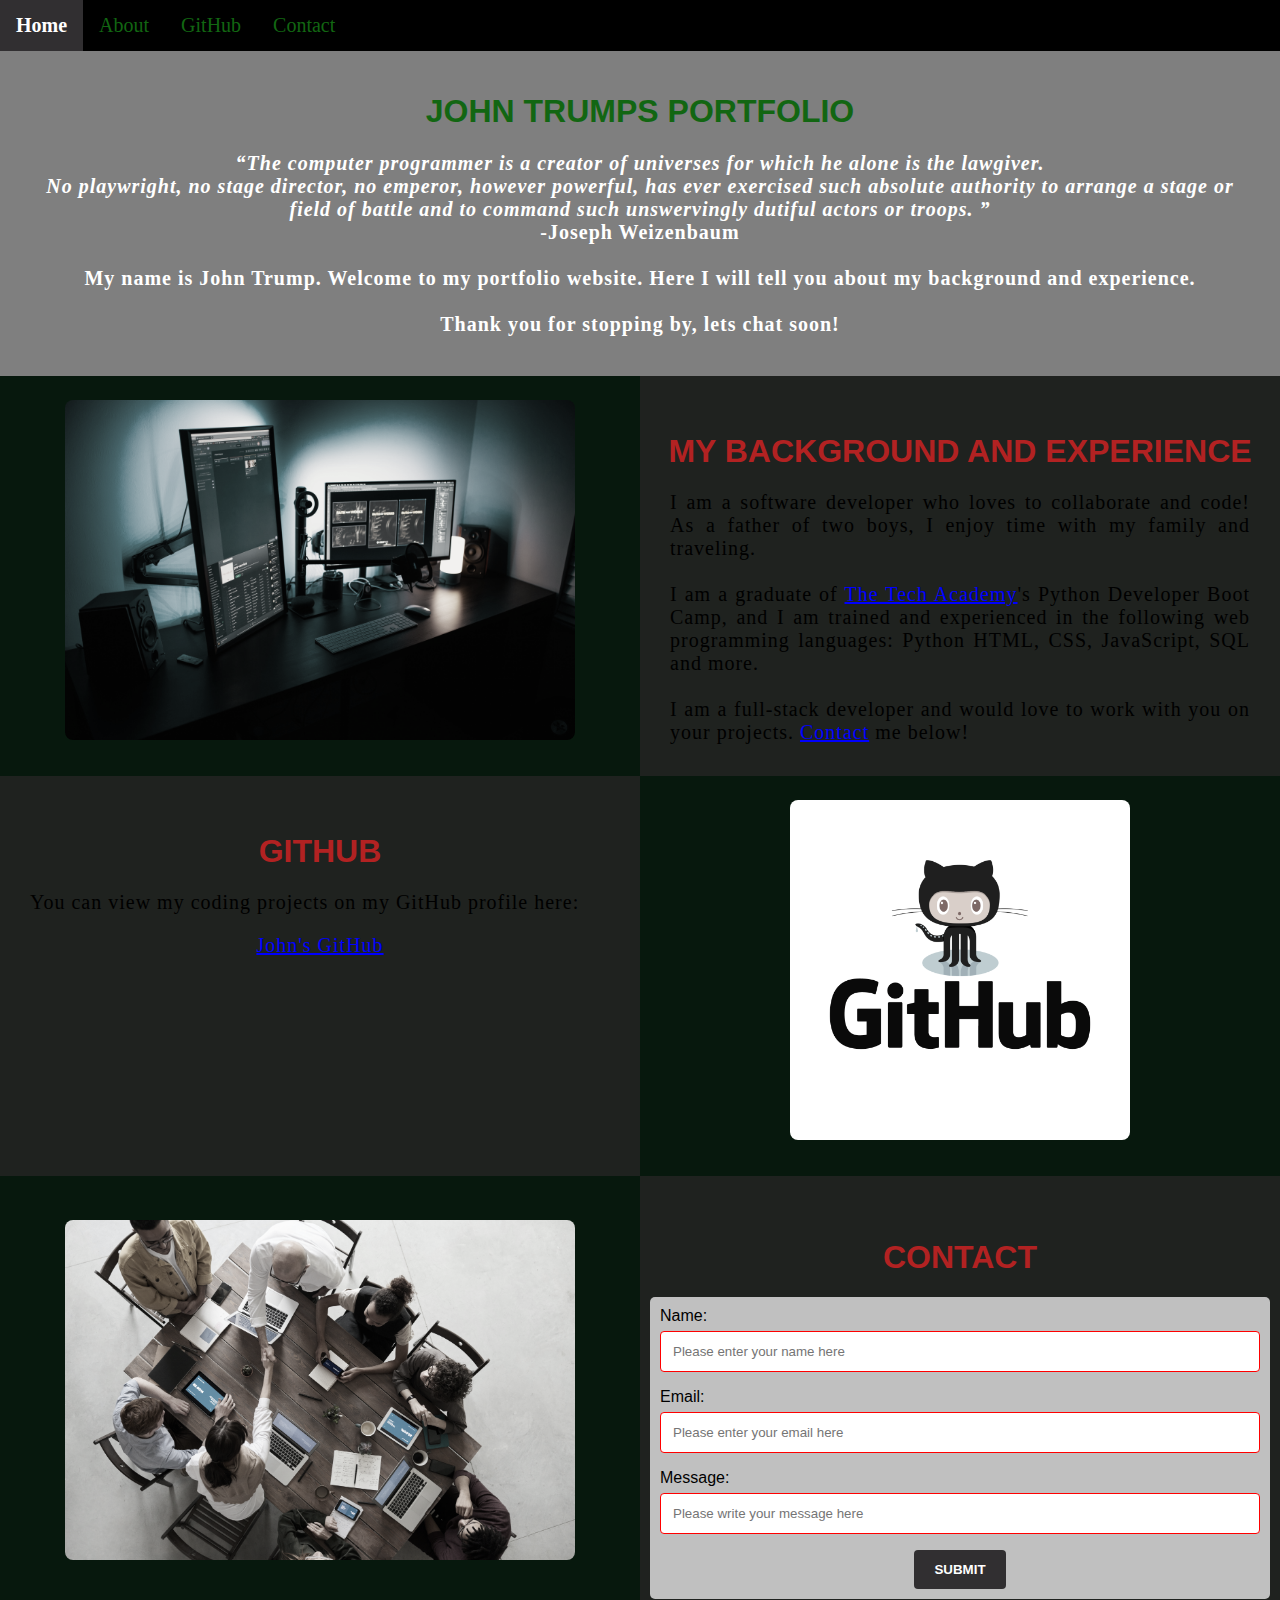
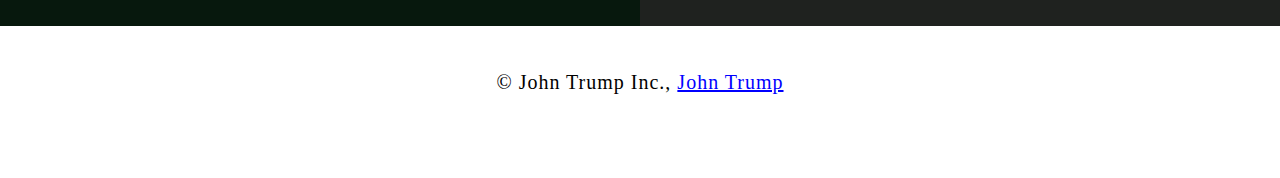
==== Portfolio_Web_Page.html @ 785adcdd "initial commit of portfolio" ====
<!DOCTYPE html>
<html>
    <head>
        <meta charset="UTF-8">
        <meta name="viewport" content="width=device-width"/>
        <title>John Trump</title>
        <link rel="stylesheet" type="text/css" href="Styling/portfolio_css.css">
    </head>

    <body class="background">

        <div class="navbar">
            <a class="active" href="#home">Home</a>
            <a href="#about">About</a>
            <a href="#github">GitHub</a>
            <a href="#contact">Contact</a>   
        </div>

        <br>
        <br>

        <!-- video at top of screen muted and on loop-->
        <div id="home"> 
            <video autoplay muted loop id="floating_web">
                <source src="./Styling/videos/floating_web.mp4" type="video/mp4">
                <!-- below message displays if video does not run-->
                Your browser does not support HTML5 video.
            </video>
        </div> 

        <!-- text displayed over top of above listed video-->
        <div class="video_text">
            <h1 class="white-text">John Trumps Portfolio</h1>
            <strong>
                <p class="center">
                    <q>The computer programmer is a creator of universes for which he alone is the lawgiver.
                        <br>No playwright, no stage director, no emperor, however powerful, has ever exercised such absolute authority to arrange a stage or
                        <br>field of battle and to command such unswervingly dutiful actors or troops.
                    </q>
                    <br> -Joseph Weizenbaum
                    <br>
                    <br> My name is John Trump. Welcome to my portfolio website. Here I will tell you about my background and experience.
                    <br>
                    <br> Thank you for stopping by, lets chat soon!
                </p>
            </strong>
        </div>
        
        <!-- About you section-->
        <div class="row" id="about">
            <!--left-column-->
            <div class="column_2">
                <img src="./Styling/Images/home_office.jpg" alt="home_office">
            </div>
            <!--right column-->
            <div class="column_1">
                <h1>My background and experience</h1>
                <p>
                    I am a software developer who loves to collaborate and code! As a father of two boys, I enjoy time with my family and traveling.
                    <br>
                    <br>I am a graduate of <a href="https://www.learncodinganywhere.com" target="_blank">The Tech Academy</a>'s Python Developer Boot Camp, 
                    and I am trained and experienced in the following web programming languages: Python HTML, CSS, JavaScript, SQL and more.
                    <br>
                    <br>I am a full-stack developer and would love to work with you on your projects. <a href="#contact">Contact</a> me below!                 
                </p>
            </div>
        </div>
        <!-- GitHub Section -->
        <div class="row" id="github">
            <!-- Left Column -->
            <div class="column_1">
                <h1>GitHub</h1>
                <p>
                    You can view my coding projects on my GitHub profile here:
                    <br>
                    <p class="center"><a href="https://github.com/JohnJTrump" target="_blank">John's GitHub</a></p>
                </p>
            </div>
            <!-- Right Column -->
            <div class="column_2">
                <a href="https://github.com/JohnJTrump" target="_blank"><img src="Styling/Images/GitHub.png" alt="GitHub logo"></a>
            </div>
        </div>

        <!-- Contact Me Section -->
        <div class="row" id="contact">
            <!--image in left contact column-->
            <div class="column_2 column_tall">
                <img src="./Styling/Images/colaboration.jpg" alt="colaboration">
            </div>
            <!-- Right Column Cotact Form -->
            <div class="column_1 column_tall">
                <h1>Contact</h1>
                <form action="https://formspree.io/f/mwkwznop" method="POST">
                    <label>Name:</label>
                        <input type="text" placeholder="Please enter your name here">
                    <label>Email:</label>
                        <input type="text" id="email" name="email" placeholder="Please enter your email here">
                    <label>Message:</label>
                        <input type="text" id="message" name="message" placeholder="Please write your message here">
                        <input type="submit" value="SUBMIT">
                </form>
            </div>
        </div>

        <!-- Footer -->
        <footer>
            <p>
                <p class="center">&copy John Trump Inc., <a href="http://www.functionaltechdevelopment.com" target="_blank">John Trump</a></p>
                <br>
            </p>
        </footer>
    </body>
</html>
---- Styling/portfolio_css.css ----
/*~~~~~~~~~~~~~~~~~~~~~~~~~~~~~~~~~~~~~~~~~~~~~~~~~~~~~~~~~~~~~~~~~
        Styling for Portfolio
~~~~~~~~~~~~~~~~~~~~~~~~~~~~~~~~~~~~~~~~~~~~~~~~~~~~~~~~~~~~~~~~~*/


body {
    margin: 0%   /* makes site display at edge of browser screen */
}

h1 {  /* this will affect all h1's */
    text-transform: uppercase; 
    font-family: 'Trebuchet MS', 'Lucida Sans Unicode', 'Lucida Grande', 'Lucida Sans', Arial, sans-serif;
    text-align: center; 
    margin-top: 3%;
    color:firebrick;
}

h1:hover {
    filter: grayscale(5%); /* creates a gray filter over top */
    transform: scale(1.1); /* makes text increase in size */
    transition: transform 1s; /* takes 1 second to be fully covered in gray */
}

.white-text {   /* Title text */
    color: rgb(18, 102, 18);
}

p {
    font-family: 'Courier New', Courier, monospace bold;
    text-align: justify;
    letter-spacing: 1px; /* slightyl expands text */
    font-size: 20px;
    padding-left: 20px;
    padding-right: 20px; 
}

p:hover {
    transition: transform 1s;
    transform: scale(1.01); /* slight increase in size */
}

.center { /* effects all .center elements */
    text-align: center;
}

.center:hover { /* effects all .center elements */
    transition: transform 2s;
    transform: scale(1.1); /* slight increase in size */
}

a { /* links */
    color: blue;
}

q { /* effects the quote at top of page */
    font-style: italic;
}

img { /* all the image elements */
    filter: grayscale(75%);  /* Removes 75% of original picture color */
    border-radius: 8px;
    max-width: 100%; /* forces image to stay within the width of their container */
    height: 340px; 
    display: block; /* makes it so images can be centered */
    margin-left: auto;  /* combined with margin right auto, will center image */
    margin-right: auto; 
}

img:hover {
    filter: grayscale(5%);
    transition: transform 1s;
    transform: scale(1.1);
}

@media screen and (max-width: 576px) {  /* effects images on devices with screens 576px or smaller */
    img {
        height: 100px;
        margin-top: 150px;
    }
}

footer {
    padding: 2%;
    background-color:""; /* removed background color to show video behind text */ 
}

.navbar {
    overflow: hidden; /* keeps everything in the container */
    background-color: black;
    position: fixed; /* keeps nav bar always at top of screen */
    top: 0; /* forces nav bar to be at absolute top of browser */
    width: 100%; /* makes nav bar span entire top of screen */
    z-index: 1; /*makes bar top layer when scrolling */
    -webkit-animation: moveNav 5s; /* for safari browsers */
    animation: moveNav 5s; /* for all other browsers */
}

@keyframes moveNav { /* makes navbar slide on to screen from left */
    from {left: -100vw;} /* navbar starts off screen from left */
    to {left: 0vw} /* moves the navbar in to place */
}

.navbar a {  /* effects the links */
    float: left;
    display: block; /* keeps text on the same line instead of moving to new line */
    color: rgb(18, 102, 18);
    padding: 14px 16px; /* around text */
    text-decoration: none; /* removes underlines on text in navbar */
    font-family:cursive;
    font-size: 20px;
    position: relative; 
    -webkit-animation: moveNavText 5.75s; /* animation for safari */
    animation: moveNavText 5.75s; /* makes animation last for 5.75 seconds */
}

@keyframes moveNavText {
    from {top: -100vw;}  /* sets navbar 100% above viewport */
    to {top: 0vw;}  /* lowers navbar text on to navbar */
}

@media screen and (max-width: 576px) {  /* displays navbar equally distributed on 576px screens */
    .navbar a{ 
        width: 25%; /* makes links take up 1/4 of the navbar */
        font-size: 12px;
    }
}

.navbar a:hover {
    background-color: rgb(5, 53, 11); 
    color: white; /* text changes to this color */
    font-weight: bold;
}

.navbar a.active {
    background-color: rgb(49, 47, 49); /* targets just the home box on the navbar */
}

#floating_web {  /* effecting the video  */
    position: fixed;
    right: 0; /* forces video all the way to edge of screen */
    left: -75%;
    top: -150%;
    bottom: 50%; 
    min-width: 100%; /* forces video to display across full with of screen */
    z-index: -1; /* pushes video to the back of page, all other elements will lay on top of video */
}


@media screen and (max-width: 576px) { /* makes video not display on screens 576px or less */
    #floating_web {
        display: none;
    }
}

.video_text {
    background: rgba(0, 0, 0, 0.5);  /* makes semi transparent surface for text to sit on */
    color: white; /* text color */
    width: 100%; /* text fills the width of the container */
    padding: 20px;  /* adds padding around text so background goes just beyond text */
    position: relative; /* makes text relative to its normal position allowing for animation */
    -webkit-animation: moveVideoText 5.75s;
    animation: moveVideoText 5.75s;
}

@keyframes moveVideoText {  /* on page load, this lowers text down from top of page */
    from {top: -100vw;}
    to {top: 0vw}
}



/* ~~~~~~~~~ column styling below ~~~~~~~~~~ */

* {  /* asterisk is a universal selctor eddecting all elements on page */
    box-sizing: border-box; /* makes a box with a border which will hold the text */
}

.column_1 {
    float: left;
    width: 50%; /* makes the column half of the page */
    padding: 10px;
    padding-top: 3%; /* space between top of column and headings */
    height: 400px; /* height of the column *******may need to adjust if text does not fit*********  */
    background-color: rgb(31, 34, 31);
}

@media screen and (max-width: 576px) {
    .column_1 {
        overflow: auto;
    }
}

.column_2 {
    float: left;
    width: 50%;
    padding: 10px;
    padding-top: 1.9%;
    height: 400px;
    background-color: rgb(7, 24, 13);
}

.column_tall {
    padding-top: 3.5%;
    height: 450px;
}

.row:after { /* inserts something after the element .row */
    content: ""; /* leave this blank so footer displays properly. if not here, footer will cover the columns */
    display: table; /* tells the browser to display content at a table */
    clear: both; /* clears any elements from floating on the left or right */
}

/*~~~~~~~~ End Column Styling ~~~~~~~~~~~~~~~*/

/*~~~~~~~Contact Form below~~~~~~~~~~~~~~~~~~~*/

input[type=text] { /* this will effect all text in the contact form */
    width: 100%;  /* makes each box cover the entire width of the container */
    padding: 12px; /* padding inside text box */
    border: 1px solid red; /* border and color */
    border-radius: 4px;
    box-sizing: border-box; /* creates a box around the contact form input box */
    margin-top: 6px; /* top of text box */
    margin-bottom: 16px; /* bottom of text box */
    resize: vertical; /* allows user to rezise text boxes vertically */
    font-family: Arial, Helvetica, sans-serif;
}

input[type=text]:hover {
    box-shadow: 0 0 5px #00004d inset; /* creates blue shadow in text box when user hovers over */
}

input[type=submit] {
    background-color:rgb(49, 47, 49); 
    color: white;
    font-weight: bold;
    padding: 12px 20px;
    border: none;
    border-radius: 4px;
    cursor: pointer;
    display: block; /* in combination with margins below, allows submit button to be centered */
    margin-left: auto;
    margin-right: auto;
    font-family: Arial, Helvetica, sans-serif;
}

input[type=submit]:hover {
    background-color: springgreen; /* changes background color when hovered */
    color:rgba(0, 0, 0, 0.5);
    transform: scale(1.5); /* makes button increase in size */
    transition: transform 1.5s; /* amount of time to transform */
}

form {
    border-radius: 5px;
    background-color: silver;
    padding: 10px; /* padding for the contact form */
    font-family: 'Trebuchet MS', 'Lucida Sans Unicode', 'Lucida Grande', 'Lucida Sans', Arial, sans-serif;
}

/*~~~~END of Contact form~~~~~~~*/
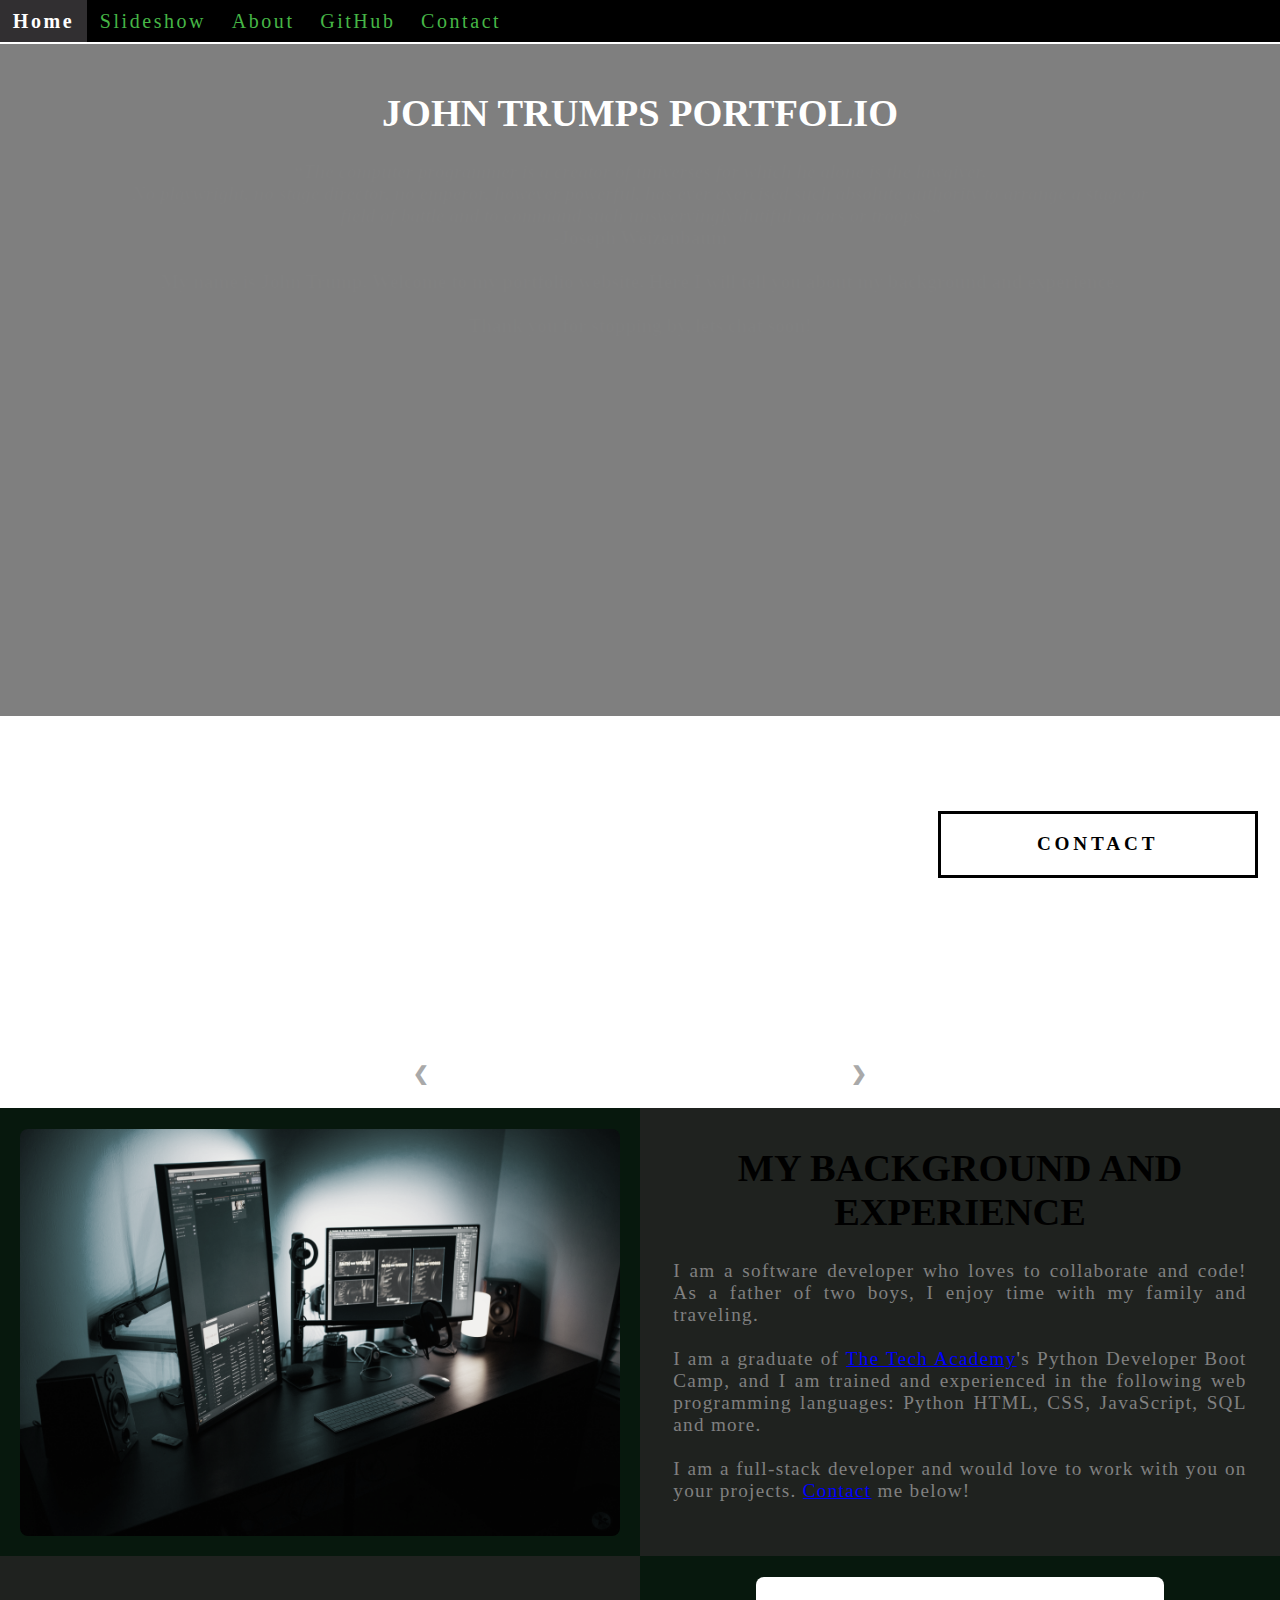
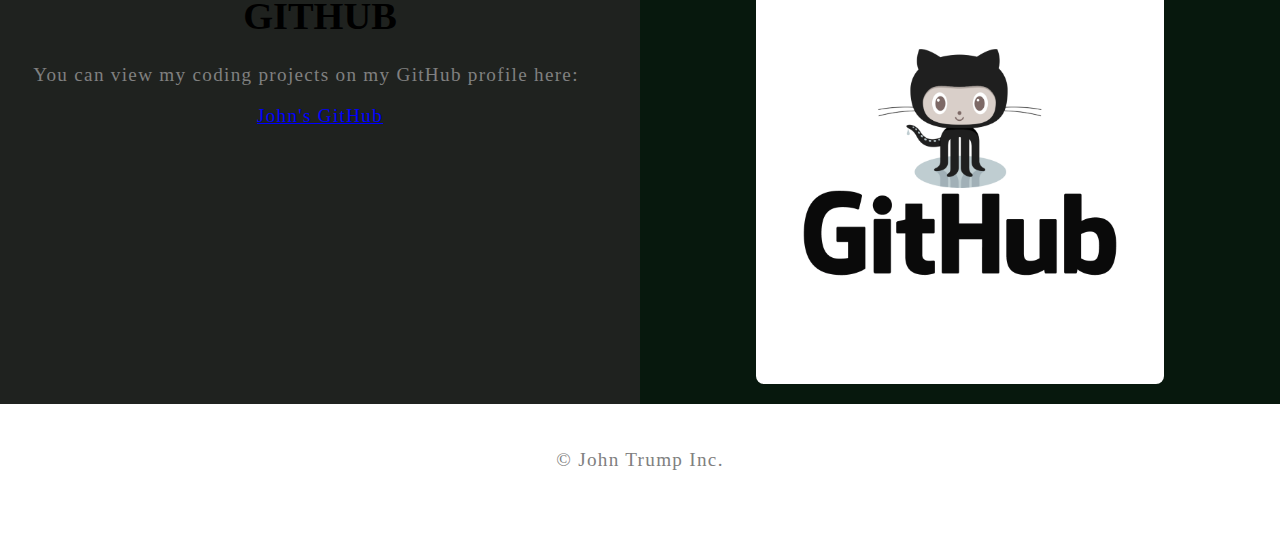
==== commit 681e8666: "version_2" ====
--- a/Portfolio_Web_Page.html
+++ b/Portfolio_Web_Page.html
@@ -1,26 +1,30 @@
 <!DOCTYPE html>
-<html>
+<html lang="en">
     <head>
         <meta charset="UTF-8">
         <meta name="viewport" content="width=device-width"/>
         <title>John Trump</title>
         <link rel="stylesheet" type="text/css" href="Styling/portfolio_css.css">
+        <script src="JS/CHANGE ME.js" defer></script> 
     </head>
 
     <body class="background">
 
         <div class="navbar">
             <a class="active" href="#home">Home</a>
+            <a href="#Slideshow">Slideshow</a> 
             <a href="#about">About</a>
             <a href="#github">GitHub</a>
-            <a href="#contact">Contact</a>   
-        </div>
-
-        <br>
-        <br>
-
-        <!-- video at top of screen muted and on loop-->
+            <!-- <a href="#contact">Contact</a> --> <!-- Removed to add pop-up form-->
+            <a onclick="openForm()" ondblclick="closeForm()">Contact</a>   <!-- This will open Pop-Up contact form-->
+        </div>
+
+        
+
+        <!-- VIDEO -- at top of screen muted and on loop-->
         <div id="home"> 
+            <br>  <!--breaks here to add space between navbar and fist heading-->
+            <br>
             <video autoplay muted loop id="floating_web">
                 <source src="./Styling/videos/floating_web.mp4" type="video/mp4">
                 <!-- below message displays if video does not run-->
@@ -30,27 +34,91 @@
 
         <!-- text displayed over top of above listed video-->
         <div class="video_text">
-            <h1 class="white-text">John Trumps Portfolio</h1>
-            <strong>
-                <p class="center">
-                    <q>The computer programmer is a creator of universes for which he alone is the lawgiver.
-                        <br>No playwright, no stage director, no emperor, however powerful, has ever exercised such absolute authority to arrange a stage or
-                        <br>field of battle and to command such unswervingly dutiful actors or troops.
-                    </q>
-                    <br> -Joseph Weizenbaum
-                    <br>
-                    <br> My name is John Trump. Welcome to my portfolio website. Here I will tell you about my background and experience.
-                    <br>
-                    <br> Thank you for stopping by, lets chat soon!
-                </p>
-            </strong>
+            <h1 style="color: white;">John Trumps Portfolio</h1>
+                <p>
+                  <strong>
+                      <center>
+                            <q>The computer programmer is a creator of universes for which he alone is the lawgiver.
+                                <br>No playwright, no stage director, no emperor, however powerful, has ever exercised such absolute authority to arrange a stage or
+                                <br>field of battle and to command such unswervingly dutiful actors or troops.
+                            </q>
+                            <br> -Joseph Weizenbaum
+                            <br>
+                            <br> My name is John Trump. Welcome to my portfolio website. Here I will tell you about my background and experience.
+                            <br>
+                            <br> Thank you for stopping by, lets chat soon!
+                      </center>
+                   </strong>
+                </p>                       
         </div>
         
+        <!-- Slideshow -->
+        <div id="Slideshow">
+            <div id="Slideshow_Background">
+                <div id="Slideshow_Container">
+
+                    <div class="mySlides fade">
+                        <div class="Slide_Number">1 / 6</div>
+                        <img class="Slide_Show_Images" src="./Styling/Images/Head Shot.jpg" style="width: 100%">
+                            <div class= "text">I'm available to assist you on your project!</div>
+                    </div>
+
+                    <div class="mySlides fade">
+                        <div class="Slide_Number">2 / 6</div>
+                        <img class="Slide_Show_Images" src="./Styling/Images/HTML_CSS_and_JavaScript.jpeg" style="width: 100%">
+                            <div class= "text">I am a full-stack software developer,<br> trained in:<br>HTML, CSS, JavaScript</div>
+                    </div>
+
+                    <div class="mySlides fade">
+                        <div class="Slide_Number">3 / 6</div>
+                        <img class="Slide_Show_Images" src="./Styling/Images/Python.png" style="width: 100%">
+                            <div class= "text">the popular programming language Python,</div>
+                    </div>
+
+                    <div class="mySlides fade">
+                        <div class="Slide_Number">4 / 6</div>
+                        <img class="Slide_Show_Images" src="./Styling/Images/C_Sharp_and_Dot_NET.png" style="width: 100%">
+                            <div class= "text">C#, .NET Framework, ASP.NET, MVC,</div>
+                    </div>
+
+                    <div class="mySlides fade">
+                        <div class="Slide_Number">5 / 6</div>
+                        <img class="Slide_Show_Images" src="./Styling/Images/SQL_and_Database.jpg" style="width: 100%">
+                            <div class= "text">back end development, databases and SQL.</div>
+                    </div>
+
+                    <div class="mySlides fade">
+                        <div class="Slide_Number">6 / 6</div>
+                        <img class="Slide_Show_Images" src="./Styling/Images/colaboration_1.jpg" style="width: 100%">
+                            <div class= "text">
+                                <a onclick="openForm()" href="#Contact" style="color: white;">Contact me now so we can collaborate on something awesome!</a> 
+                            </div>
+                    </div>
+
+                        <a class="Previous" onclick="plusSlides(-1)">&#10094;</a>
+                        <a class="Next" onclick="plusSlides(1)">&#10095;</a>
+
+                </div>
+            <br>
+
+                <div style="text-align:center">
+                
+                    <span class="dot" onclick="currentSlide(1)"></span>
+                    <span class="dot" onclick="currentSlide(2)"></span>
+                    <span class="dot" onclick="currentSlide(3)"></span>
+                    <span class="dot" onclick="currentSlide(4)"></span>
+                    <span class="dot" onclick="currentSlide(5)"></span>
+                    <span class="dot" onclick="currentSlide(6)"></span>
+
+                </div>
+            </div>
+        </div>
+
         <!-- About you section-->
         <div class="row" id="about">
             <!--left-column-->
             <div class="column_2">
-                <img src="./Styling/Images/home_office.jpg" alt="home_office">
+                <img src="./Styling/Images/home_office_1.jpg" alt="home_office">
             </div>
             <!--right column-->
             <div class="column_1">
@@ -82,14 +150,17 @@
             </div>
         </div>
 
+        <!-------------------------------------------------------------------------------------------------------
+                    Replaced with a pop up contact form                                                            
+        -------------------------------------------------------------------------------------------------------->
         <!-- Contact Me Section -->
-        <div class="row" id="contact">
-            <!--image in left contact column-->
-            <div class="column_2 column_tall">
+     <!--  <div class="row" id="contact"> -->
+            <!--image in left contact column--> 
+      <!--      <div class="column_2 column_tall">
                 <img src="./Styling/Images/colaboration.jpg" alt="colaboration">
-            </div>
+            </div> -->
             <!-- Right Column Cotact Form -->
-            <div class="column_1 column_tall">
+      <!--      <div class="column_1 column_tall">
                 <h1>Contact</h1>
                 <form action="https://formspree.io/f/mwkwznop" method="POST">
                     <label>Name:</label>
@@ -101,14 +172,43 @@
                         <input type="submit" value="SUBMIT">
                 </form>
             </div>
-        </div>
+        </div>  -->
+
+        
+        <!---------------------------------------------------------------------------------------------------
+                        POP-UP Contact Form                                                                 
+        ---------------------------------------------------------------------------------------------------->
+
+        <!--Contact Section-->
+            <div id="Contact">
+                <button onclick="openForm()" class="Pop_Up_Button"> CONTACT </button>
+                    <div class="form-popup" id="myForm">
+                        <form action="https://formspree.io/f/mwkwznop" method="POST" class="form-container">
+                        <h1>Contact</h1>
+                            <label for="name"><b>Name</b></label>
+                                <input type="text" placeholder="Type your name here" name="name" required>
+                            <label for="phone"><b>Phone</b></label>
+                                <input type="text" placeholder="Enter your phone number here" name="phone">
+                            <label for="email"><b>Email</b></label>
+                                <input type="text" placeholder="Type your email address here" name="email" required>
+                            <label for="message"><b>Message</b></label>
+                                <input type="text" placeholder="Type your message here" name="message">
+                        
+                        <button type="submit" class="btn">SUBMIT</button>
+                        <button type="button" class="btn cancel" onclick="closeForm()">CLOSE</button>
+                        </form>
+                    </div>
+            </div>
 
         <!-- Footer -->
         <footer>
             <p>
-                <p class="center">&copy John Trump Inc., <a href="http://www.functionaltechdevelopment.com" target="_blank">John Trump</a></p>
+                <p class="center">&copy John Trump Inc. <a href="http://www.functionaltechdevelopment.com" target="_blank"></a></p>
                 <br>
             </p>
         </footer>
+
+        <script src="Js/Portfolio_JavaScript.js"></script>
+
     </body>
 </html>--- a/Styling/portfolio_css.css
+++ b/Styling/portfolio_css.css
@@ -2,74 +2,112 @@
         Styling for Portfolio
 ~~~~~~~~~~~~~~~~~~~~~~~~~~~~~~~~~~~~~~~~~~~~~~~~~~~~~~~~~~~~~~~~~*/
 
+html {
+    scroll-behavior: smooth; /* makes movement through page smooth when navbar links are clicked. */
+}
 
 body {
-    margin: 0%   /* makes site display at edge of browser screen */
+    margin: 0%;   /* makes site display at edge of browser screen */
+      opacity: 1; /* effects the page load fade in */
+      transition: 3s opacity; /* effects the page load fade in */
+    letter-spacing: 2.vw; /* makes lettering change with different screen sizes */
+    font-size: Avant Garde, Helvetica;
+    font-size: 1.5vw; /* makes lettering change with different screen sizes */
+}
+
+body.fade-out { /* contributes to page fade in on load */
+    opacity: .1; /* sets for start of page load. */
+    transition: none;
 }
 
 h1 {  /* this will affect all h1's */
     text-transform: uppercase; 
-    font-family: 'Trebuchet MS', 'Lucida Sans Unicode', 'Lucida Grande', 'Lucida Sans', Arial, sans-serif;
+    font-family: 'Trebuchet MS', Optima;
     text-align: center; 
     margin-top: 3%;
-    color:firebrick;
+    color: g;
 }
 
 h1:hover {
-    filter: grayscale(5%); /* creates a gray filter over top */
-    transform: scale(1.1); /* makes text increase in size */
-    transition: transform 1s; /* takes 1 second to be fully covered in gray */
-}
-
-.white-text {   /* Title text */
-    color: rgb(18, 102, 18);
+    color: whitesmoke;
+    font-weight: bold; /* removes bold from text when hovered */
+    /* ((removed filter, transform and transition on update 2 ))*/
+    /* filter: grayscale(5%); */ /* creates a gray filter over top */
+    transform: scale(1.1);  /* makes text increase in size */
+    transition: transform 1s;  /* takes 1 second to be fully covered in gray */
+}
+
+center {   /* Center elements */
+   font-family: Perpetua, Rockwell Extra Bold;
+   text-align: center;
+   letter-spacing: 1.vw;
+   font-size: 1.5vw;
+   padding-left: 5vw;
+   padding-right: 5vw;
+}
+
+center:hover {
+    transition: transform 2s;
+    transform: scale(1.1);
 }
 
 p {
     font-family: 'Courier New', Courier, monospace bold;
     text-align: justify;
-    letter-spacing: 1px; /* slightyl expands text */
-    font-size: 20px;
-    padding-left: 20px;
-    padding-right: 20px; 
+    letter-spacing: .1vw; /* slightyl expands text (was 1px) */
+    font-size: 1.5vw; /* was 20px */
+    padding-left: 1vw; /* was 20px */
+    padding-right: 1vw; /* was 20px */
+    color: gray;
 }
 
 p:hover {
+    color: white;
     transition: transform 1s;
-    transform: scale(1.01); /* slight increase in size */
-}
-
-.center { /* effects all .center elements */
+    transform: scale(1.005); /* slight increase in size */
+}
+
+.center { /* effects all .center elements */ /* may need to alter html to effect additional "center" objects added on update 2 */
+    font-family: Perpetua, Rockwell Extra Bold;
     text-align: center;
-}
-
-.center:hover { /* effects all .center elements */
+    letter-spacing: .1vw;
+    font-size: 1.5vw;
+    padding-left: 5vw;
+    padding-right: 5vw;
+   
+}
+
+center:hover { /* effects all .center elements */
+    color: white;
     transition: transform 2s;
-    transform: scale(1.1); /* slight increase in size */
+    transform: scale(1.1); /* ((WAS 1.1))slight increase in size */
+     overflow: hidden; /* TRYING TO GET THE CONTAINER NOT TO EXPAND ON HOVER */
 }
 
 a { /* links */
-    color: blue;
+    color: blue; /* ensures all links are blue */
 }
 
 q { /* effects the quote at top of page */
     font-style: italic;
+    font-weight: bold;
 }
 
 img { /* all the image elements */
     filter: grayscale(75%);  /* Removes 75% of original picture color */
     border-radius: 8px;
     max-width: 100%; /* forces image to stay within the width of their container */
-    height: 340px; 
+    height: 100%; /* was 340px */
     display: block; /* makes it so images can be centered */
-    margin-left: auto;  /* combined with margin right auto, will center image */
-    margin-right: auto; 
+    margin: auto auto auto auto;
+    /* margin-left: auto;  /* combined with margin right auto, will center image */
+    /* margin-right: auto; */ /* both margin left and margin right replaced on update 2 */
 }
 
 img:hover {
-    filter: grayscale(5%);
+    filter: grayscale(5%); /* brings back most of img color when hovered */
     transition: transform 1s;
-    transform: scale(1.1);
+
 }
 
 @media screen and (max-width: 576px) {  /* effects images on devices with screens 576px or smaller */
@@ -91,8 +129,9 @@
     top: 0; /* forces nav bar to be at absolute top of browser */
     width: 100%; /* makes nav bar span entire top of screen */
     z-index: 1; /*makes bar top layer when scrolling */
+      position: fixed;
     -webkit-animation: moveNav 5s; /* for safari browsers */
-    animation: moveNav 5s; /* for all other browsers */
+      animation: moveNav 5s; /* for all other browsers */
 }
 
 @keyframes moveNav { /* makes navbar slide on to screen from left */
@@ -103,15 +142,108 @@
 .navbar a {  /* effects the links */
     float: left;
     display: block; /* keeps text on the same line instead of moving to new line */
-    color: rgb(18, 102, 18);
-    padding: 14px 16px; /* around text */
+    color: rgb(70, 182, 70);
+    padding: .75vw 1vw; /* around text (was: 14px 16px) changed to a format that will change with screen size*/
     text-decoration: none; /* removes underlines on text in navbar */
     font-family:cursive;
-    font-size: 20px;
-    position: relative; 
+    font-size: 20px; /* was 20px -- changed to a format that will change with screen size*/
+      position: relative; 
     -webkit-animation: moveNavText 5.75s; /* animation for safari */
     animation: moveNavText 5.75s; /* makes animation last for 5.75 seconds */
-}
+    letter-spacing: .2vw;
+}
+
+/*~~~~~~~~~~~~~~~~~~~~~~~~~~~~~~~~~~~~~~~~~~~~~~~~~~~~~~~~~~~~~~~~~~~~~~~~~~~~~~~~~~~~~~~~~~~~~~~~~~~~~~~~~~~~~~~~~~~
+            Pop Up Ccontact Form
+~~~~~~~~~~~~~~~~~~~~~~~~~~~~~~~~~~~~~~~~~~~~~~~~~~~~~~~~~~~~~~~~~~~~~~~~~~~~~~~~~~~~~~~~~~~~~~~~~~~~~~~~~~~~~~~~~~~~*/
+
+@keyframes movePopup { /* makes contact from button slide in from right on page load */
+    from {right: -40vw;}
+    to {bottom: 1.75vw;}
+}
+
+.Pop_Up_Button { /*Button used to open the contact form - fixed at the bottom of the page */
+    bottom: 1.75vw;
+    right: 1.75vw;
+    width: 25vw;
+    background-color: white;
+    color: black;
+    border: solid;
+    cursor: pointer;
+    position: fixed;
+    -webkit-animation: movePopup 5s;
+    animation: movePopup 5s;
+}
+
+.form-popup { /* The popup form - hidden by default */
+    border: 3px solid #f0f1f0;
+    z-index: 8;
+    display: none;
+    position: fixed;
+    bottom: 6px;
+    right: 6px;
+}
+
+.form-container { /* form styling */
+    max-width: 49vw;
+    padding: 9px;
+    background-color: white;
+}
+
+.form-container input[type=text], .form-container input[type=password] {
+    width: 100%;
+    padding: .93vw;
+    margin: .6vw 0 .6vw 0;
+    border: none;
+    background: gainsboro;
+    font-family: Helvetica, Avant Garde;
+    font-size: 1vw;
+}
+
+.form-container .btn { /* submit button */
+    background-color: white;
+    color: black;
+    border-color: black;
+    margin-bottom: 1vh;
+}
+
+.form-container .cancel { /* close button */
+    background-color: black;
+    color: white;
+    border-color: gray;
+}
+
+button { /* button styling */
+    font-family: "Trebuchet MS", Optima;
+    letter-spacing: .3vw;
+    font-size: 1.5vw;
+    font-weight: bold;
+    padding: 1.5vw 1.5vw;
+    border-style: solid;
+    cursor: pointer;
+    width: 100%;
+    height: auto;
+}
+
+button:hover, .form-container .btn:hover { /* hover effect for buttons */
+    color: white;
+    background-color: black;
+    -webkit-transition-duration: 1s;
+    transition-duration: 1s;
+    border-style: solid;
+    border-color: silver;
+}
+
+.form-container .cancel:hover {
+    color: white;
+    background-color: darkred;
+    -webkit-transition-duration: 1s;
+    transition-duration: 1s;
+    border-style: solid;
+    border-color: black;
+}
+
+
 
 @keyframes moveNavText {
     from {top: -100vw;}  /* sets navbar 100% above viewport */
@@ -129,6 +261,9 @@
     background-color: rgb(5, 53, 11); 
     color: white; /* text changes to this color */
     font-weight: bold;
+    cursor: pointer;
+    -webkit-transition-duration: 1s;
+    transition-duration: 1s;
 }
 
 .navbar a.active {
@@ -154,12 +289,15 @@
 
 .video_text {
     background: rgba(0, 0, 0, 0.5);  /* makes semi transparent surface for text to sit on */
-    color: white; /* text color */
-    width: 100%; /* text fills the width of the container */
-    padding: 20px;  /* adds padding around text so background goes just beyond text */
-    position: relative; /* makes text relative to its normal position allowing for animation */
-    -webkit-animation: moveVideoText 5.75s;
-    animation: moveVideoText 5.75s;
+    color: gray; /* text color */
+    width: 100%; /* ((WAS 100%))text fills the width of the container */
+    padding-top: 1vh;  /* adds padding around text so background goes just beyond text */
+    padding-bottom: 40vh;
+    margin-top: 0; /* WAS 23% */
+      position: relative; /* makes text relative to its normal position allowing for animation */
+    margin-bottom: 23%;/* was 23% */
+    -webkit-animation: moveNav 4s;
+      animation: moveVideoText 4s;
 }
 
 @keyframes moveVideoText {  /* on page load, this lowers text down from top of page */
@@ -167,20 +305,136 @@
     to {top: 0vw}
 }
 
+/*-------------------------Slide Show------------------------*/
+#Slideshow {
+    margin-top: 0;
+}
+
+#Slideshow_Background {
+    background: rgba(255,255,255, 0.35); /* creates a slightly transparent white background that placed over the video */
+}
+
+.mySlides {
+    display: none;
+}
+
+@-webkit-keyframes fade {
+    from {opacity: .4}
+    to {opacity: 1}
+}
+
+@keyframes fade {
+    from {opacity: .4}
+    to {opacity: 1}
+}
+
+#Slideshow_Container {
+    width: 39.5vw;
+    height: auto;
+    padding-top: 4%;
+    position: relative;
+    margin: auto;
+}
+
+.Slide_Show_Images {
+    vertical-align: middle;
+    height: auto;
+    box-shadow: 0px 5px 10px 12px rgba(0,0,0, .75);
+    width: auto;
+}
+
+/* next and previous button */
+.Previous, .Next {
+    cursor: pointer;
+    position: absolute;
+    top: 50%;
+    width: auto;
+    padding: 2vw;
+    margin-top: -0vw;
+    color: darkgray;
+    font-weight: bold;
+    font-size: 1.5vw;
+    border-radius: 0 3px 3px 0;
+    user-select: none;
+    transition: 0.6s ease;
+}
+
+.Next { /* position right hand next button */
+    right: 0;
+    border-radius: 3px 0 0 3px; 
+}
+
+.Previous:hover, .Next:hover {
+    background-color: rgba(0,0,0,0.8);
+    color: white;
+}
+
+.text { /* slide show text */
+    color: white;
+    padding: 1vw;
+    position: absolute;
+    bottom: 0;
+    width: 100%;
+    text-align: center;
+    font-family: Perpetua, Rockwell Extra Bold;
+    letter-spacing: .1vw;
+    font-size: 1.5vw;
+    background-color: rgba(0,0,0,0.75);
+    font-weight: bold;
+    border-radius: 7px 7px 7px 7px;
+}
+
+.Slide_Number { /* these have been set to display: none; which hides them */
+    color: white;
+    position: absolute;
+    top: 0;
+    font-family: Perpetua, Rockwell Extra Bold;
+    letter-spacing: .1vw;
+    font-size: 1.5vw;
+    font-weight: bold;
+    display: none;
+}
+
+.dot {  /*dots under slide show */
+    cursor: pointer;
+    height: 1vw;
+    width: 1vw;
+    margin: .25vw;
+    background-color: white;
+    border-radius: 50%;
+    display: inline-block;
+    transition: background-color 0.6s ease;
+    position: relative;
+    z-index: 1;
+}
+
+.active, .dot:hover { /* hover effect for slideshow dots */
+    background-color: black;
+}
+
+.fade {
+    -webkit-animation-name: fade;
+    -webkit-animation-duration: 1.5s;
+    animation-name: fade;
+    -o-animation-duration: 1.5s;
+}
+
+
+
 
 
 /* ~~~~~~~~~ column styling below ~~~~~~~~~~ */
 
-* {  /* asterisk is a universal selctor eddecting all elements on page */
+* {  /* asterisk is a universal selctor effecting all elements on page */
     box-sizing: border-box; /* makes a box with a border which will hold the text */
 }
 
 .column_1 {
     float: left;
     width: 50%; /* makes the column half of the page */
-    padding: 10px;
-    padding-top: 3%; /* space between top of column and headings */
-    height: 400px; /* height of the column *******may need to adjust if text does not fit*********  */
+    padding: 1.6%;  /* was 10px */
+    /*padding-top: 3%; */ /* (removed on second version update) space between top of column and headings */
+    height: 448px; /* height of the column *******may need to adjust if text does not fit*********  */
     background-color: rgb(31, 34, 31);
 }
 
@@ -193,9 +447,9 @@
 .column_2 {
     float: left;
     width: 50%;
-    padding: 10px;
-    padding-top: 1.9%;
-    height: 400px;
+    padding: 1.6%;  /* was 10px */
+    /* padding-top: 1.9%; */  /* Removed on second version update */
+    height: 448px; /* may need to adjust to fit content */
     background-color: rgb(7, 24, 13);
 }
 
@@ -212,7 +466,7 @@
 
 /*~~~~~~~~ End Column Styling ~~~~~~~~~~~~~~~*/
 
-/*~~~~~~~Contact Form below~~~~~~~~~~~~~~~~~~~*/
+/*~~~~~~~Contact Form below (((NOT USED ON UPDATE 2 >> POP UP CONTACT FORM ADDED << )))~~~~~~~~~~~~~~~~~~~*/
 
 input[type=text] { /* this will effect all text in the contact form */
     width: 100%;  /* makes each box cover the entire width of the container */
